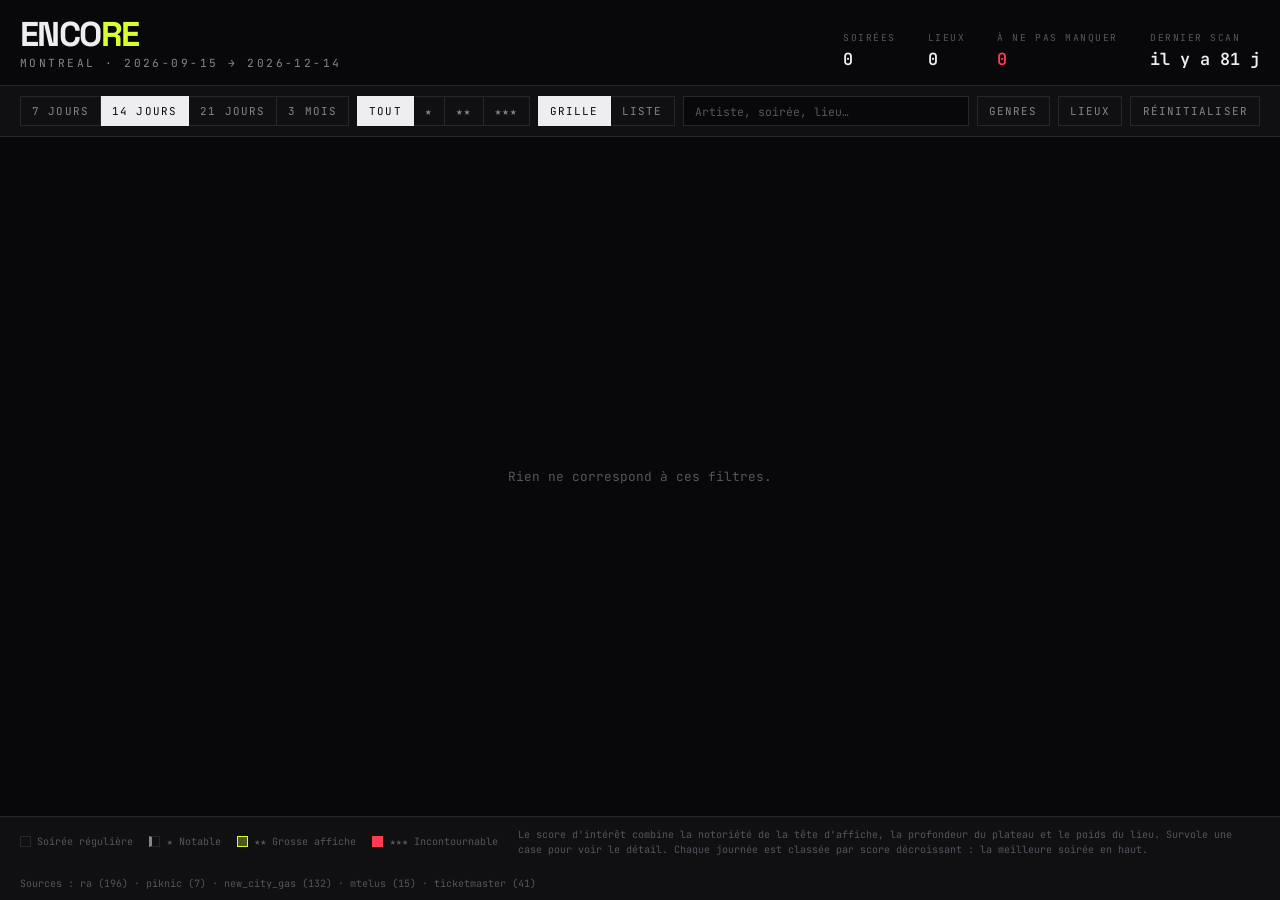
==== classic.html @ f843d84b "La nouvelle interface passe en production index.html est desormais l'interface a deux sections avec " ====
<!doctype html>
<html lang="fr">
<head>
<meta charset="utf-8">
<meta name="viewport" content="width=device-width, initial-scale=1">
<title>ENCORE — Montréal</title>
<meta name="description" content="Le planning des soirées house, techno et électroniques à Montréal. Mis à jour automatiquement.">
<meta name="color-scheme" content="dark">
<link rel="preconnect" href="https://fonts.googleapis.com">
<link rel="preconnect" href="https://fonts.gstatic.com" crossorigin>
<link href="https://fonts.googleapis.com/css2?family=Space+Grotesk:wght@400;500;700&family=JetBrains+Mono:wght@400;600&display=swap" rel="stylesheet">
<link rel="stylesheet" href="./styles.css">
</head>
<body>

<header class="masthead">
  <div class="brand">
    <h1>ENCO<em>RE</em></h1>
    <p class="city" id="city-label">Montréal</p>
  </div>

  <dl class="stats">
    <div><dt>Soirées</dt><dd id="stat-events">—</dd></div>
    <div><dt>Lieux</dt><dd id="stat-venues">—</dd></div>
    <div><dt>À ne pas manquer</dt><dd id="stat-highlights" class="hot">—</dd></div>
    <div><dt>Dernier scan</dt><dd id="stat-updated">—</dd></div>
  </dl>
</header>

<div class="notice notice--demo" id="demo-banner" hidden>
  <strong>Données de démonstration.</strong>
  Ces soirées sont fictives, générées pour valider l'affichage et le scoring.
  Aucune n'est une vraie annonce.
</div>

<div class="notice notice--error" id="error-banner" hidden></div>

<nav class="filters" aria-label="Filtres">
  <div class="filter filter--range" role="group" aria-label="Fenêtre">
    <button type="button" data-days="7">7 jours</button>
    <button type="button" data-days="14" class="is-active">14 jours</button>
    <button type="button" data-days="21">21 jours</button>
    <button type="button" data-days="90">3 mois</button>
  </div>

  <div class="filter filter--tier" role="group" aria-label="Niveau d'intérêt minimum">
    <button type="button" data-tier="0" class="is-active">Tout</button>
    <button type="button" data-tier="1">★</button>
    <button type="button" data-tier="2">★★</button>
    <button type="button" data-tier="3">★★★</button>
  </div>

  <div class="filter filter--view" role="group" aria-label="Affichage">
    <button type="button" data-view="grid" class="is-active">Grille</button>
    <button type="button" data-view="list">Liste</button>
  </div>

  <!-- Repliable sur mobile (voir styles.css) : le bandeau sticky doit rester
       court une fois qu'on défile, sans perdre l'accès aux filtres moins
       fréquents. Toujours affiché tel quel sur desktop. -->
  <button type="button" class="filters-more-toggle" id="filters-more-toggle" aria-expanded="false" aria-controls="filters-more">
    Plus de filtres
  </button>

  <div class="filters-more" id="filters-more" hidden>
    <div class="filter filter--search">
      <input type="search" id="search" placeholder="Artiste, soirée, lieu…" autocomplete="off" spellcheck="false">
    </div>

    <details class="filter filter--drop" id="genre-drop">
      <summary>Genres <span class="badge" id="genre-count" hidden></span></summary>
      <div class="drop-panel" id="genre-list"></div>
    </details>

    <details class="filter filter--drop" id="venue-drop">
      <summary>Lieux <span class="badge" id="venue-count" hidden></span></summary>
      <div class="drop-panel" id="venue-list"></div>
    </details>

    <button type="button" class="filter-reset" id="reset">Réinitialiser</button>
  </div>
</nav>

<main>
  <div class="scroller" id="grid-view">
    <div class="board" id="grid"></div>
  </div>
  <div class="agenda" id="list-view" hidden></div>
  <p class="empty" id="empty" hidden>Rien ne correspond à ces filtres.</p>
</main>

<footer class="legend">
  <div class="legend-scale">
    <span class="legend-item"><i class="swatch swatch--t0"></i>Soirée régulière</span>
    <span class="legend-item"><i class="swatch swatch--t1"></i>★ Notable</span>
    <span class="legend-item"><i class="swatch swatch--t2"></i>★★ Grosse affiche</span>
    <span class="legend-item"><i class="swatch swatch--t3"></i>★★★ Incontournable</span>
  </div>
  <p class="legend-note">
    Le score d'intérêt combine la notoriété de la tête d'affiche, la profondeur du plateau
    et le poids du lieu. Survole une case pour voir le détail.
    Chaque journée est classée par score décroissant : la meilleure soirée en haut.
  </p>
  <p class="legend-sources" id="sources-line"></p>
</footer>

<script type="module" src="./app.js"></script>
</body>
</html>
---- styles.css ----
/* ENCORE — sombre, brut, dense. Une grille de contrôle, pas une vitrine. */

:root {
  --bg:        #08080a;
  --surface:   #101013;
  --surface-2: #17171b;
  --line:      #26262d;
  --line-soft: #1b1b21;
  --text:      #eeeef1;
  --dim:       #85858f;
  --dimmer:    #55555e;

  --accent:    #d8ff2e;  /* acide — gros noms */
  --hot:       #ff3b52;  /* incontournable */
  --weekend:   #7f8cff;

  --day-col: 244px;

  --mono: "JetBrains Mono", ui-monospace, "SF Mono", Menlo, Consolas, monospace;
  --sans: "Space Grotesk", "Helvetica Neue", Helvetica, Arial, sans-serif;
}

* { box-sizing: border-box; }

html, body { height: 100%; }

body {
  margin: 0;
  background: var(--bg);
  color: var(--text);
  font-family: var(--sans);
  font-size: 14px;
  line-height: 1.35;
  -webkit-font-smoothing: antialiased;
  display: flex;
  flex-direction: column;
}

/* ---------------------------------------------------------------- masthead */

.masthead {
  flex: none;
  display: flex;
  align-items: flex-end;
  justify-content: space-between;
  gap: 2rem;
  flex-wrap: wrap;
  padding: 1.1rem 1.25rem 0.9rem;
  border-bottom: 1px solid var(--line);
}

.brand h1 {
  margin: 0;
  font-size: clamp(1.5rem, 4vw, 2.15rem);
  font-weight: 700;
  letter-spacing: -0.045em;
  line-height: 0.95;
}

.brand h1 em {
  font-style: normal;
  color: var(--accent);
}

.city {
  margin: 0.35rem 0 0;
  font-family: var(--mono);
  font-size: 0.7rem;
  letter-spacing: 0.22em;
  text-transform: uppercase;
  color: var(--dim);
}

.stats {
  display: flex;
  gap: 2rem;
  margin: 0;
  flex-wrap: wrap;
}

.stats dt {
  font-family: var(--mono);
  font-size: 0.6rem;
  letter-spacing: 0.16em;
  text-transform: uppercase;
  color: var(--dimmer);
}

.stats dd {
  margin: 0.2rem 0 0;
  font-family: var(--mono);
  font-size: 1.05rem;
  font-weight: 600;
}

.stats dd.hot { color: var(--hot); }

/* ----------------------------------------------------------------- notices */

.notice {
  flex: none;
  padding: 0.55rem 1.25rem;
  font-family: var(--mono);
  font-size: 0.72rem;
  letter-spacing: 0.02em;
}

.notice--demo {
  background: color-mix(in srgb, var(--accent) 12%, var(--bg));
  border-bottom: 1px solid color-mix(in srgb, var(--accent) 35%, transparent);
  color: var(--accent);
}

.notice--error {
  background: color-mix(in srgb, var(--hot) 14%, var(--bg));
  border-bottom: 1px solid color-mix(in srgb, var(--hot) 40%, transparent);
  color: var(--hot);
}

/* ----------------------------------------------------------------- filtres */

.filters {
  flex: none;
  display: flex;
  align-items: center;
  gap: 0.5rem;
  flex-wrap: wrap;
  padding: 0.6rem 1.25rem;
  border-bottom: 1px solid var(--line);
  background: var(--surface);
}

.filter {
  display: flex;
  align-items: stretch;
}

.filter button,
.filter summary,
.filter-reset,
.filters-more-toggle {
  appearance: none;
  background: transparent;
  border: 1px solid var(--line);
  color: var(--dim);
  font-family: var(--mono);
  font-size: 0.68rem;
  letter-spacing: 0.1em;
  text-transform: uppercase;
  padding: 0.42rem 0.7rem;
  cursor: pointer;
  transition: color 0.12s, border-color 0.12s, background 0.12s;
}

.filter button + button { border-left: none; }

.filter button:hover,
.filter summary:hover,
.filter-reset:hover { color: var(--text); border-color: var(--dimmer); }

.filter button.is-active {
  color: var(--bg);
  background: var(--text);
  border-color: var(--text);
}

.filter--search { flex: 1 1 200px; min-width: 160px; }

#search {
  width: 100%;
  background: var(--bg);
  border: 1px solid var(--line);
  color: var(--text);
  font-family: var(--mono);
  font-size: 0.72rem;
  padding: 0.42rem 0.7rem;
}

#search::placeholder { color: var(--dimmer); }
#search:focus { outline: none; border-color: var(--accent); }

.filter--drop { position: relative; }

.filter--drop summary {
  list-style: none;
  display: flex;
  align-items: center;
  gap: 0.4rem;
  white-space: nowrap;
}

.filter--drop summary::-webkit-details-marker { display: none; }
.filter--drop[open] summary { color: var(--text); border-color: var(--dimmer); }

.badge {
  background: var(--accent);
  color: var(--bg);
  border-radius: 999px;
  padding: 0 0.35rem;
  font-size: 0.62rem;
  font-weight: 600;
}

.drop-panel {
  position: absolute;
  z-index: 40;
  top: calc(100% + 4px);
  left: 0;
  min-width: 230px;
  max-height: 320px;
  overflow-y: auto;
  background: var(--surface-2);
  border: 1px solid var(--line);
  padding: 0.35rem;
}

.drop-panel label {
  display: flex;
  align-items: center;
  gap: 0.5rem;
  padding: 0.3rem 0.4rem;
  font-family: var(--mono);
  font-size: 0.72rem;
  color: var(--dim);
  cursor: pointer;
}

.drop-panel label:hover { background: var(--surface); color: var(--text); }
.drop-panel input { accent-color: var(--accent); margin: 0; }
.drop-panel .count { margin-left: auto; color: var(--dimmer); font-size: 0.65rem; }

.filter-reset { margin-left: auto; }

/* Panneau "Plus de filtres" : replie sur mobile (voir media query), mais ses
   enfants restent au fil du flex desktop grace a `display: contents` — le
   bouton de bascule, lui, n'existe que sur mobile. */
.filters-more-toggle { display: none; }
.filters-more { display: contents; }

/* -------------------------------------------------------------------- main */

main {
  flex: 1;
  min-height: 0;
  display: flex;
  flex-direction: column;
}

.scroller, .agenda {
  flex: 1;
  min-height: 0;
  overflow: auto;
  scrollbar-color: var(--line) var(--bg);
}

.empty {
  margin: auto;
  padding: 3rem;
  font-family: var(--mono);
  font-size: 0.8rem;
  color: var(--dimmer);
  text-align: center;
}

/* ------------------------------------------------- tableau (une colonne/jour) */

/* Remplace l'ancienne grille lieux x jours : une ligne par club donnait 52
   lignes majoritairement vides a balayer sur trois mois. Ici le lieu descend
   dans la case et chaque journee se lit de haut en bas, meilleur score en
   premier. */

.board {
  display: flex;
  align-items: flex-start;
  gap: 10px;
  padding: 0 1.25rem 1.5rem;
  width: max-content;
  min-width: 100%;
}

.board-day {
  flex: 0 0 var(--day-col);
  display: flex;
  flex-direction: column;
  min-width: 0;
}

.board-head {
  position: sticky;
  top: 0;
  z-index: 3;
  margin: 0;
  background: var(--bg);
  border-bottom: 1px solid var(--line);
  padding: 10px 2px 8px;
  display: flex;
  align-items: baseline;
  gap: 0.45rem;
  font-family: var(--mono);
  font-weight: 400;
}

.board-head .dow {
  font-size: 0.68rem;
  letter-spacing: 0.14em;
  text-transform: uppercase;
  color: var(--dim);
}

.board-head .dnum { font-size: 0.95rem; font-weight: 600; }
.board-head .dmon { font-size: 0.62rem; color: var(--dimmer); text-transform: uppercase; }

.board-count {
  margin-left: auto;
  font-size: 0.62rem;
  color: var(--dimmer);
}

.board-head.is-weekend .dow { color: var(--weekend); }
.board-head.is-today { box-shadow: inset 0 -2px 0 var(--accent); }
.board-head.is-today .dnum { color: var(--accent); }

.board-stack {
  display: flex;
  flex-direction: column;
  gap: 6px;
  padding-top: 8px;
}

.board-more {
  appearance: none;
  background: transparent;
  border: 1px dashed var(--line);
  color: var(--dim);
  font-family: var(--mono);
  font-size: 0.62rem;
  letter-spacing: 0.08em;
  text-transform: uppercase;
  padding: 0.5rem;
  cursor: pointer;
  transition: color 0.12s, border-color 0.12s;
}

.board-more:hover { color: var(--text); border-color: var(--dimmer); }

/* Le lieu, qui n'a plus de colonne dediee, devient la premiere ligne de
   chaque case - meme traitement qu'en vue Liste. */
.board-stack .ev + .ev { margin-top: 0; }

/* ------------------------------------------------------------------- cases */

.ev {
  display: block;
  height: 100%;
  border: 1px solid var(--line);
  background: var(--surface);
  padding: 7px 8px;
  text-decoration: none;
  color: inherit;
  cursor: default;
  transition: border-color 0.12s, transform 0.08s;
}

.ev:hover { border-color: var(--dimmer); transform: translateY(-1px); }
.ev + .ev { margin-top: 5px; }

.ev-top {
  display: flex;
  justify-content: space-between;
  align-items: center;
  gap: 0.4rem;
  font-family: var(--mono);
  font-size: 0.6rem;
  letter-spacing: 0.08em;
  color: var(--dimmer);
}

.ev-stars { letter-spacing: 0; }

.ev-title {
  margin: 3px 0 4px;
  font-size: 0.82rem;
  font-weight: 500;
  line-height: 1.15;
  letter-spacing: -0.012em;
  overflow-wrap: anywhere;
}

.ev-lineup {
  margin: 0;
  padding: 0;
  list-style: none;
  font-family: var(--mono);
  font-size: 0.64rem;
  line-height: 1.4;
  color: var(--dim);
}

.ev-lineup .is-head { color: var(--text); font-weight: 600; }

.ev-foot {
  margin-top: 5px;
  display: flex;
  gap: 0.5rem;
  font-family: var(--mono);
  font-size: 0.58rem;
  letter-spacing: 0.08em;
  text-transform: uppercase;
  color: var(--dimmer);
}

.ev-status { color: var(--hot); }

/* Paliers d'intérêt — la hiérarchie visuelle du planning. */

.ev--t1 { border-left: 3px solid var(--dim); }
.ev--t1 .ev-stars { color: var(--dim); }

.ev--t2 {
  border-color: var(--accent);
  background: color-mix(in srgb, var(--accent) 7%, var(--surface));
}
.ev--t2 .ev-title { color: var(--accent); font-weight: 700; }
.ev--t2 .ev-stars { color: var(--accent); }

.ev--t3 {
  border-color: var(--hot);
  background: var(--hot);
  color: #12000a;
}
.ev--t3 .ev-title { color: inherit; font-weight: 700; font-size: 0.92rem; }
.ev--t3 .ev-top,
.ev--t3 .ev-foot,
.ev--t3 .ev-lineup { color: color-mix(in srgb, #12000a 72%, transparent); }
.ev--t3 .ev-lineup .is-head { color: #12000a; }
.ev--t3 .ev-stars { color: #12000a; }
.ev--t3 .ev-status { color: #12000a; font-weight: 600; }
.ev--t3:hover { border-color: #fff; }

.ev--cancelled { opacity: 0.45; text-decoration: line-through; }

/* ------------------------------------------------------------------- liste */

.agenda { padding: 0 1.25rem 2rem; }

.agenda-day {
  position: sticky;
  top: 0;
  z-index: 2;
  background: var(--bg);
  padding: 0.9rem 0 0.4rem;
  border-bottom: 1px solid var(--line);
  font-family: var(--mono);
  font-size: 0.7rem;
  letter-spacing: 0.16em;
  text-transform: uppercase;
  color: var(--dim);
}

.agenda-day.is-weekend { color: var(--weekend); }

.agenda-day.is-collapsible {
  display: flex;
  justify-content: space-between;
  align-items: baseline;
  cursor: pointer;
}
.agenda-day.is-collapsible:hover { color: var(--text); }
.agenda-day-hint { color: var(--accent); font-weight: 600; }

.agenda-row {
  display: grid;
  grid-template-columns: 104px 1fr;
  gap: 0.75rem;
  padding: 0.6rem 0;
  border-bottom: 1px solid var(--line-soft);
  align-items: start;
}

.agenda-time {
  font-family: var(--mono);
  font-size: 0.7rem;
  font-weight: 600;
  color: var(--dimmer);
  padding-top: 2px;
  white-space: nowrap;
}

/* L'heure vit dans la colonne de gauche en vue Liste : la répéter dans la
   case serait redondant (elle reste dans la case en vue Grille, qui n'a pas
   de colonne dédiée — et sur mobile, où c'est la colonne qui disparaît).
   Les étoiles restant seules sur leur ligne, elles gardent le bord droit. */
.agenda-row .ev-time { display: none; }
.agenda-row .ev-top { justify-content: flex-end; }

.ev-time-end {
  margin-left: 0.5em;
  font-weight: 400;
  opacity: 0.6;
}

.agenda-row .ev { border-left-width: 3px; }

.agenda-venue {
  font-family: var(--mono);
  font-size: 0.6rem;
  letter-spacing: 0.12em;
  text-transform: uppercase;
  color: var(--dim);
  margin-bottom: 2px;
}

.ev--t3 .agenda-venue { color: color-mix(in srgb, #12000a 72%, transparent); }

/* ----------------------------------------------------------------- légende */

.legend {
  flex: none;
  display: flex;
  align-items: center;
  gap: 1.25rem;
  flex-wrap: wrap;
  padding: 0.6rem 1.25rem;
  border-top: 1px solid var(--line);
  background: var(--surface);
  font-family: var(--mono);
  font-size: 0.63rem;
  color: var(--dimmer);
}

.legend-scale { display: flex; gap: 1rem; flex-wrap: wrap; }
.legend-item { display: flex; align-items: center; gap: 0.4rem; white-space: nowrap; }

.swatch {
  width: 11px;
  height: 11px;
  border: 1px solid var(--line);
  background: var(--surface);
  display: inline-block;
}

.swatch--t1 { border-left: 3px solid var(--dim); }
.swatch--t2 { border-color: var(--accent); background: color-mix(in srgb, var(--accent) 30%, var(--surface)); }
.swatch--t3 { border-color: var(--hot); background: var(--hot); }

.legend-note { margin: 0; flex: 1 1 320px; min-width: 240px; line-height: 1.5; }
.legend-sources { margin: 0; }

/* ------------------------------------------------------------------ mobile */

@media (max-width: 760px) {
  html, body { height: auto; }
  body { display: block; font-size: 15px; }

  /* En-tête : les stats passent sous le nom, sur deux colonnes lisibles. */
  .masthead { align-items: flex-start; gap: 0.75rem; padding: 0.9rem 0.9rem 0.75rem; }
  .stats { gap: 0.6rem 1.4rem; }
  .stats dd { font-size: 1.15rem; }

  .notice { padding: 0.55rem 0.9rem; }

  /* Filtres : bar sticky, cibles tactiles agrandies, dropdowns pleine largeur
     pour ne jamais deborder de l'ecran quel que soit l'endroit ou ils s'ouvrent. */
  .filters { position: sticky; top: 0; z-index: 50; padding: 0.55rem 0.9rem; gap: 0.45rem; }
  .filter button,
  .filter summary,
  .filter-reset,
  .filters-more-toggle,
  #search { padding: 0.6rem 0.75rem; font-size: 0.74rem; }
  .filter-reset { margin-left: 0; }

  /* Seuls Fenetre/Palier/Affichage restent visibles en permanence dans le
     bandeau sticky : Recherche/Genres/Lieux/Reinitialiser, moins souvent
     utilises, se replient derriere ce bouton pour que le bandeau colle en
     haut sans manger la moitie de l'ecran une fois qu'on defile. */
  .filters-more-toggle {
    display: block;
    width: 100%;
    text-align: left;
    color: var(--dimmer);
  }
  .filters-more-toggle.has-active { color: var(--accent); border-color: var(--accent); }
  .filters-more {
    display: flex;
    flex-direction: column;
    gap: 0.5rem;
    width: 100%;
    padding-top: 0.2rem;
  }
  .filters-more[hidden] { display: none; }
  .filters-more .filter { width: 100%; }
  /* .filter--search a un `flex: 1 1 200px` pense pour une rangee horizontale
     (desktop) : dans ce panneau devenu vertical, ce meme flex-basis se lit
     comme une HAUTEUR minimale de 200px, pas une largeur. */
  .filters-more .filter--search { flex: none; }

  .drop-panel {
    position: fixed;
    left: 0.9rem;
    right: 0.9rem;
    top: auto;
    width: auto;
    min-width: 0;
    max-height: 50vh;
  }
  .drop-panel label { padding: 0.55rem 0.4rem; font-size: 0.78rem; }

  main { display: block; }
  .agenda { overflow: visible; }

  /* Grille : une journée par écran, rail des lieux réduit à l'essentiel.
     `overflow-x: auto` est indispensable — sans conteneur de défilement
     propre, la grille débordait du body et c'était la page entière qui
     partait en travers, en-tête et bandeau de filtres compris. Le
     scroll-snap fait avancer d'un jour par geste, et `scroll-padding-left`
     décale le point d'arrêt de la largeur du rail, qui reste collé. */
  :root { --day-col: calc(100vw - 1.8rem); }
  .scroller {
    overflow-x: auto;
    overscroll-behavior-x: contain;
    scroll-snap-type: x mandatory;
    scroll-padding-left: 0.9rem;
  }
  .board { padding: 0 0.9rem 1.5rem; gap: 0.9rem; }
  .board-day { scroll-snap-align: start; }

  .agenda { padding: 0 0.9rem 2rem; }
  .agenda-day { position: static; padding: 1rem 0 0.4rem; }

  /* Une colonne d'heures de 104px sur 375 d'ecran, c'est un tiers de la
     largeur pour trois caracteres utiles : sur mobile la colonne disparait
     et l'heure reprend sa place dans la case, en pleine largeur. */
  .agenda-row { grid-template-columns: 1fr; gap: 0; }
  .agenda-time { display: none; }
  .agenda-row .ev-time { display: inline; }
  .agenda-row .ev-top { justify-content: space-between; }

  /* Les cases restent denses sur desktop par design ; sur mobile, lues de
     pres, elles ont besoin de respirer et d'un texte plus grand. */
  .ev { padding: 9px 10px; }
  .ev-title { font-size: 0.92rem; }
  .ev-lineup { font-size: 0.72rem; line-height: 1.5; }
  .ev-top, .ev-foot { font-size: 0.65rem; }

  .legend { position: static; padding: 0.75rem 0.9rem; gap: 0.75rem 1rem; }
  .legend-scale { gap: 0.6rem 0.9rem; }
}

@media (prefers-reduced-motion: reduce) {
  * { transition: none !important; }
}
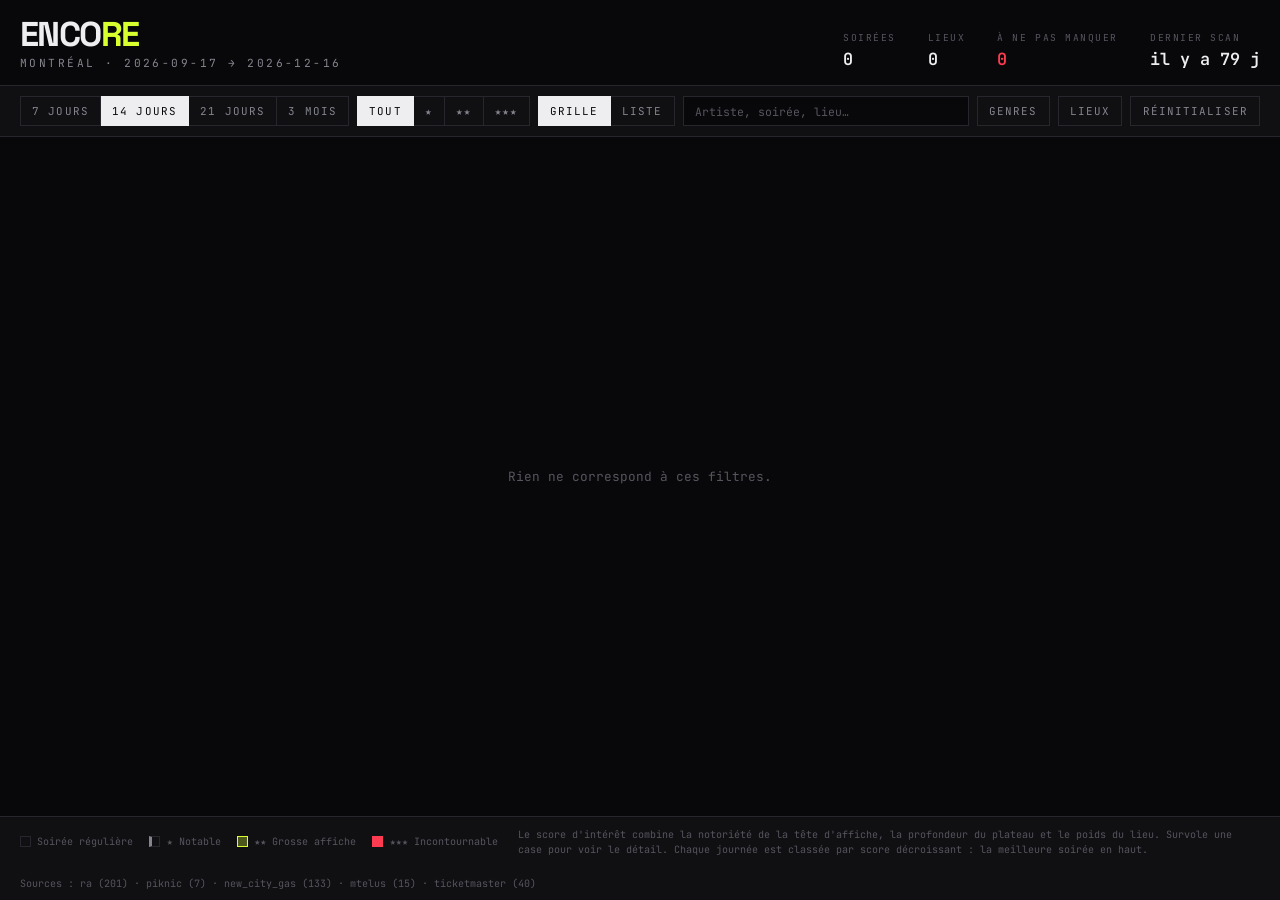
==== commit 1fd6450c: "site: icone conforme a la maquette, plus de tiret cadratin Co-Authored-By: Claude Opus 5 <noreply@an" ====
--- a/classic.html
+++ b/classic.html
@@ -3,7 +3,7 @@
 <head>
 <meta charset="utf-8">
 <meta name="viewport" content="width=device-width, initial-scale=1">
-<title>ENCORE — Montréal</title>
+<title>ENCORE</title>
 <meta name="description" content="Le planning des soirées house, techno et électroniques à Montréal. Mis à jour automatiquement.">
 <meta name="color-scheme" content="dark">
 <link rel="preconnect" href="https://fonts.googleapis.com">
